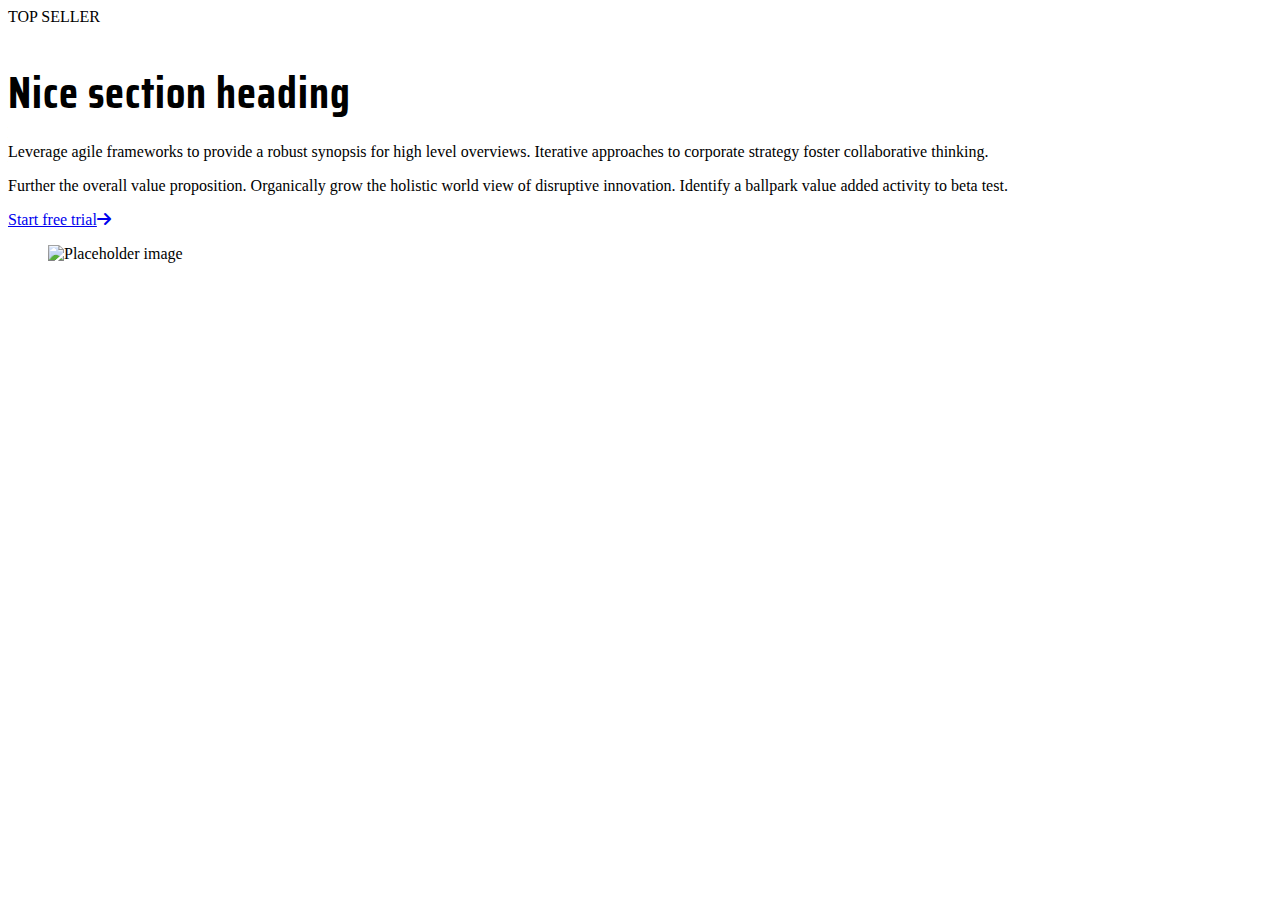
==== portfolio/project-multi-column/index.html @ 74bad711 "update" ====
<!DOCTYPE html>
<html lang="en">
    <head>
        <meta charset="UTF-8">
        <meta http-equiv="X-UA-Compatible" content="IE=edge">
        <meta name="viewport" content="width=device-width, initial-scale=1.0">
        <title>Sample Web Page Title</title>
        <meta name="description" content="Sample web page description goes here.">

        <!-- Preload large image -->

        <!-- Stylesheets -->
        <link rel="stylesheet" href="https://lunevedy.com/assets/2.0/css/lunevedy.css" />
        <link rel="stylesheet" href="assets/css/custom.css" />

        <!-- Google Fonts -->
        <link rel="preconnect" href="https://fonts.googleapis.com"><link rel="preconnect" href="https://fonts.gstatic.com" crossorigin><link href="https://fonts.googleapis.com/css2?family=Inter:wght@200;400;700&display=swap" rel="stylesheet">


        <link rel="preconnect" href="https://fonts.googleapis.com"><link rel="preconnect" href="https://fonts.gstatic.com" crossorigin><link href="https://fonts.googleapis.com/css2?family=Inter:wght@200;600&family=Playfair+Display:wght@400;600&family=Saira+Condensed:wght@600&display=swap" rel="stylesheet">

        <!-- Font Awesome 6 icons. Delete if not using. -->
        <link rel="stylesheet" href="https://cdnjs.cloudflare.com/ajax/libs/font-awesome/6.0.0/css/all.min.css" integrity="sha512-9usAa10IRO0HhonpyAIVpjrylPvoDwiPUiKdWk5t3PyolY1cOd4DSE0Ga+ri4AuTroPR5aQvXU9xC6qOPnzFeg==" crossorigin="anonymous" referrerpolicy="no-referrer" />

        <!-- Line Awesome thin icons. Delete if not using. -->
        <link rel="stylesheet" href="https://maxst.icons8.com/vue-static/landings/line-awesome/line-awesome/1.3.0/css/line-awesome.min.css">

    </head>


    <body>

    <!-- main content with sections -->
    <main>

        <!-- replace these empty sections with your own or delete them. -->
        <section class="theme-light section-selector-1 cols-2-half">

            <div class="col-2 col-text">
                <div class="badge">TOP SELLER</div>
                <h2>Nice section heading</h2>
                <p>Leverage agile frameworks to provide a robust synopsis for high level overviews. Iterative approaches to corporate strategy foster collaborative thinking.</p>

                <p>Further the overall value proposition. Organically grow the holistic world view of disruptive innovation. Identify a ballpark value added activity to beta test.</p>

                <div class="container-btn">
                    <a href="#" class="btn btn-plain btn-large">
                        <span>Start free trial</span><i class="fas fa-arrow-right"></i>
                    </a>
                </div>
            </div>

            <div class="col-2 col-visual">
                <figure>
                    <img src="https://lunevedy.com/ui/assets/img/1024x618-cheesecake.jpg" alt="Placeholder image">
                </figure>
            </div>

        </section>


    </main>

    <script src="https://lunevedy.com/assets/js/lunevedy.js"></script>

</body>
</html>
---- portfolio/project-multi-column/assets/css/custom.css ----
/* Add your custom CSS here */
.section-selector-1 { background-color: var(--lime-400) }

.section-selector-1.cols-2-half .col-2 h2 {
    font-family: 'Saira Condensed', sans-serif;
    letter-spacing: 1px;
    font-size: calc(28px + (42 - 28) * ((100vw - 320px) / (1140 - 320)));
    margin-top: 32px;
    margin-bottom: 0;
}

.section-selector-2 { font-family: 'Playfair Display', serif }

.section-selector-5 {
    background-color: var(--slate-050);
    font-family: 'Inter', sans-serif;
}

.section-selector-5 .col-1 h2 span.highlight { color: var(--red-600) }

.section-selector-5 .flex-cols-4 > .col-4 > h3 {
	font-size: calc(18px + (56 - 18) * ((100vw - 768px) / (1920 - 768)));
}

/* .section-selector-6 div[class^='flex-cols-'] div[class^='col-'] { background-color: var(--green-200) } */


.section-selector-6.theme-light .flex-cols-3 .col-3:nth-child(1) {
    background-color: var(--green-200)
}

.section-selector-6.theme-light .flex-cols-3 .col-3:nth-child(2) {
    background-color: var(--blue-200)
}

.section-selector-6.theme-light .flex-cols-3 .col-3:nth-child(3) {
    background-color: var(--red-300)
}
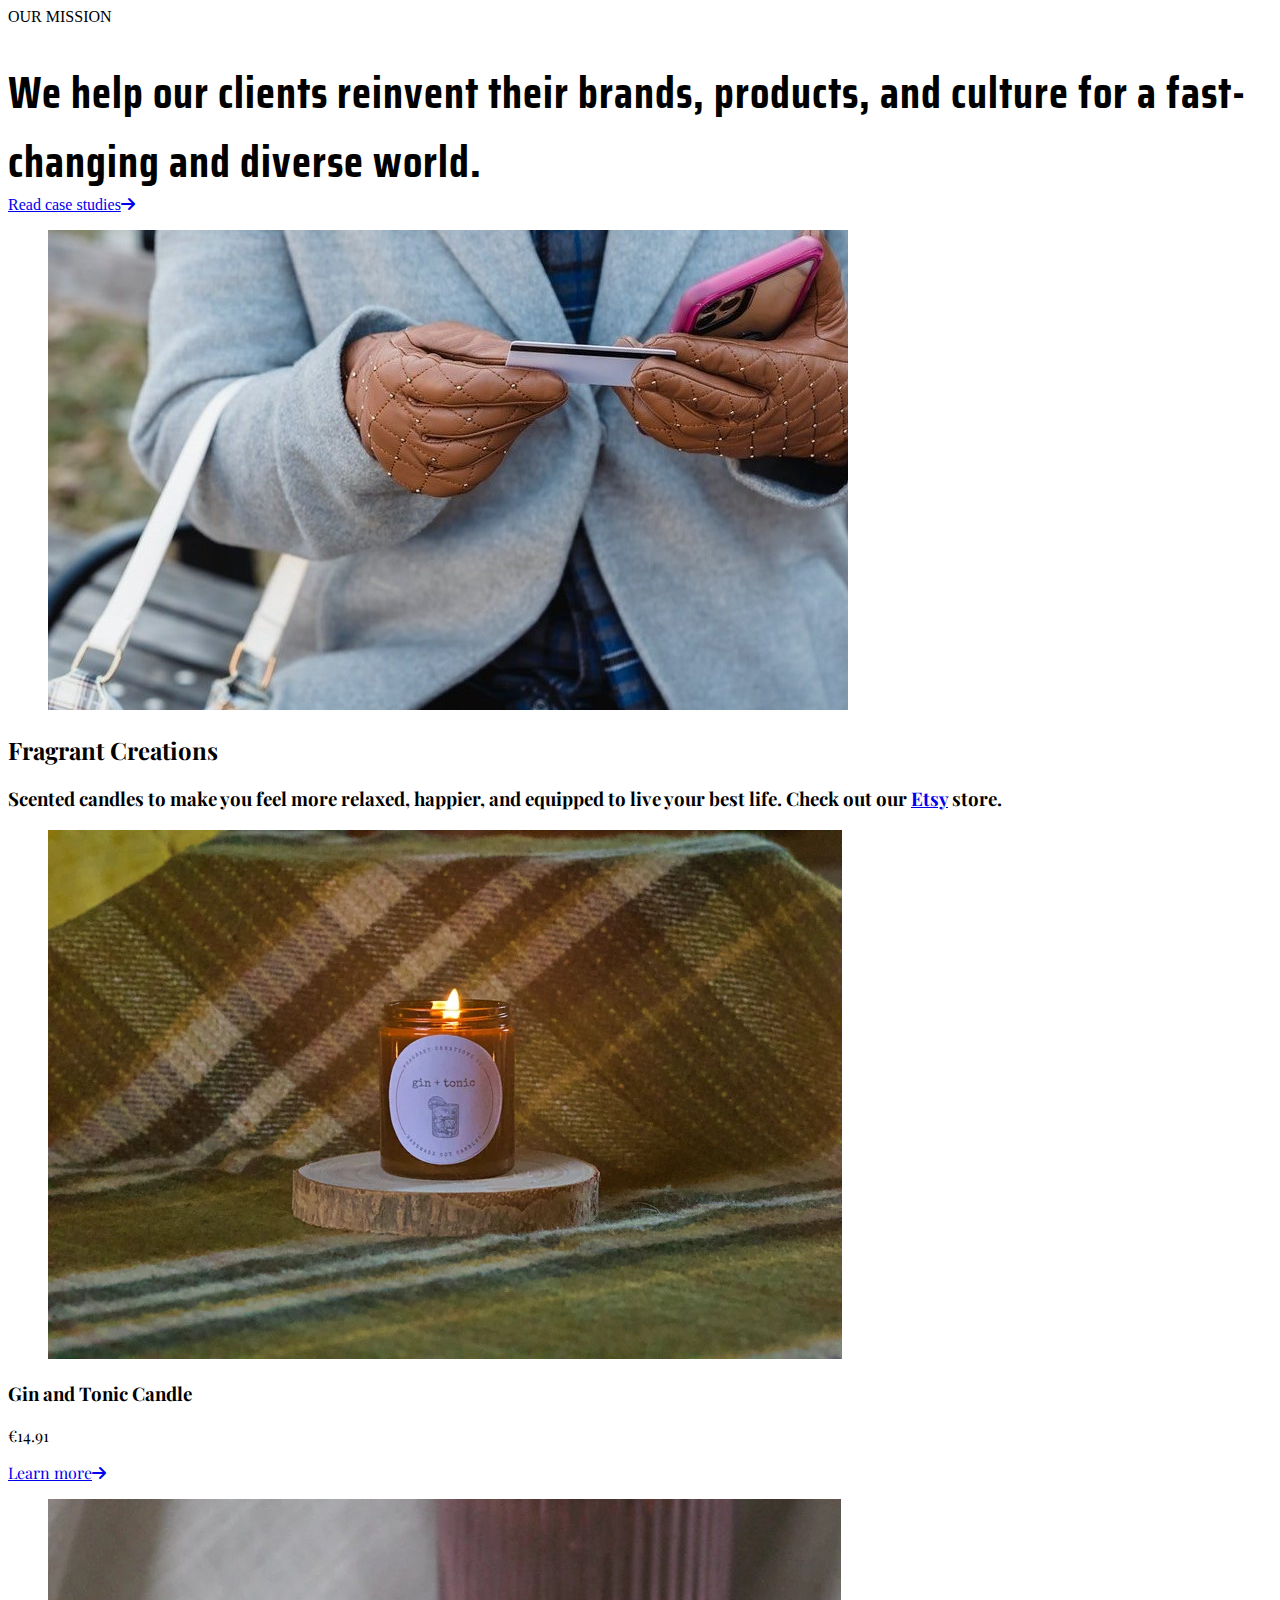
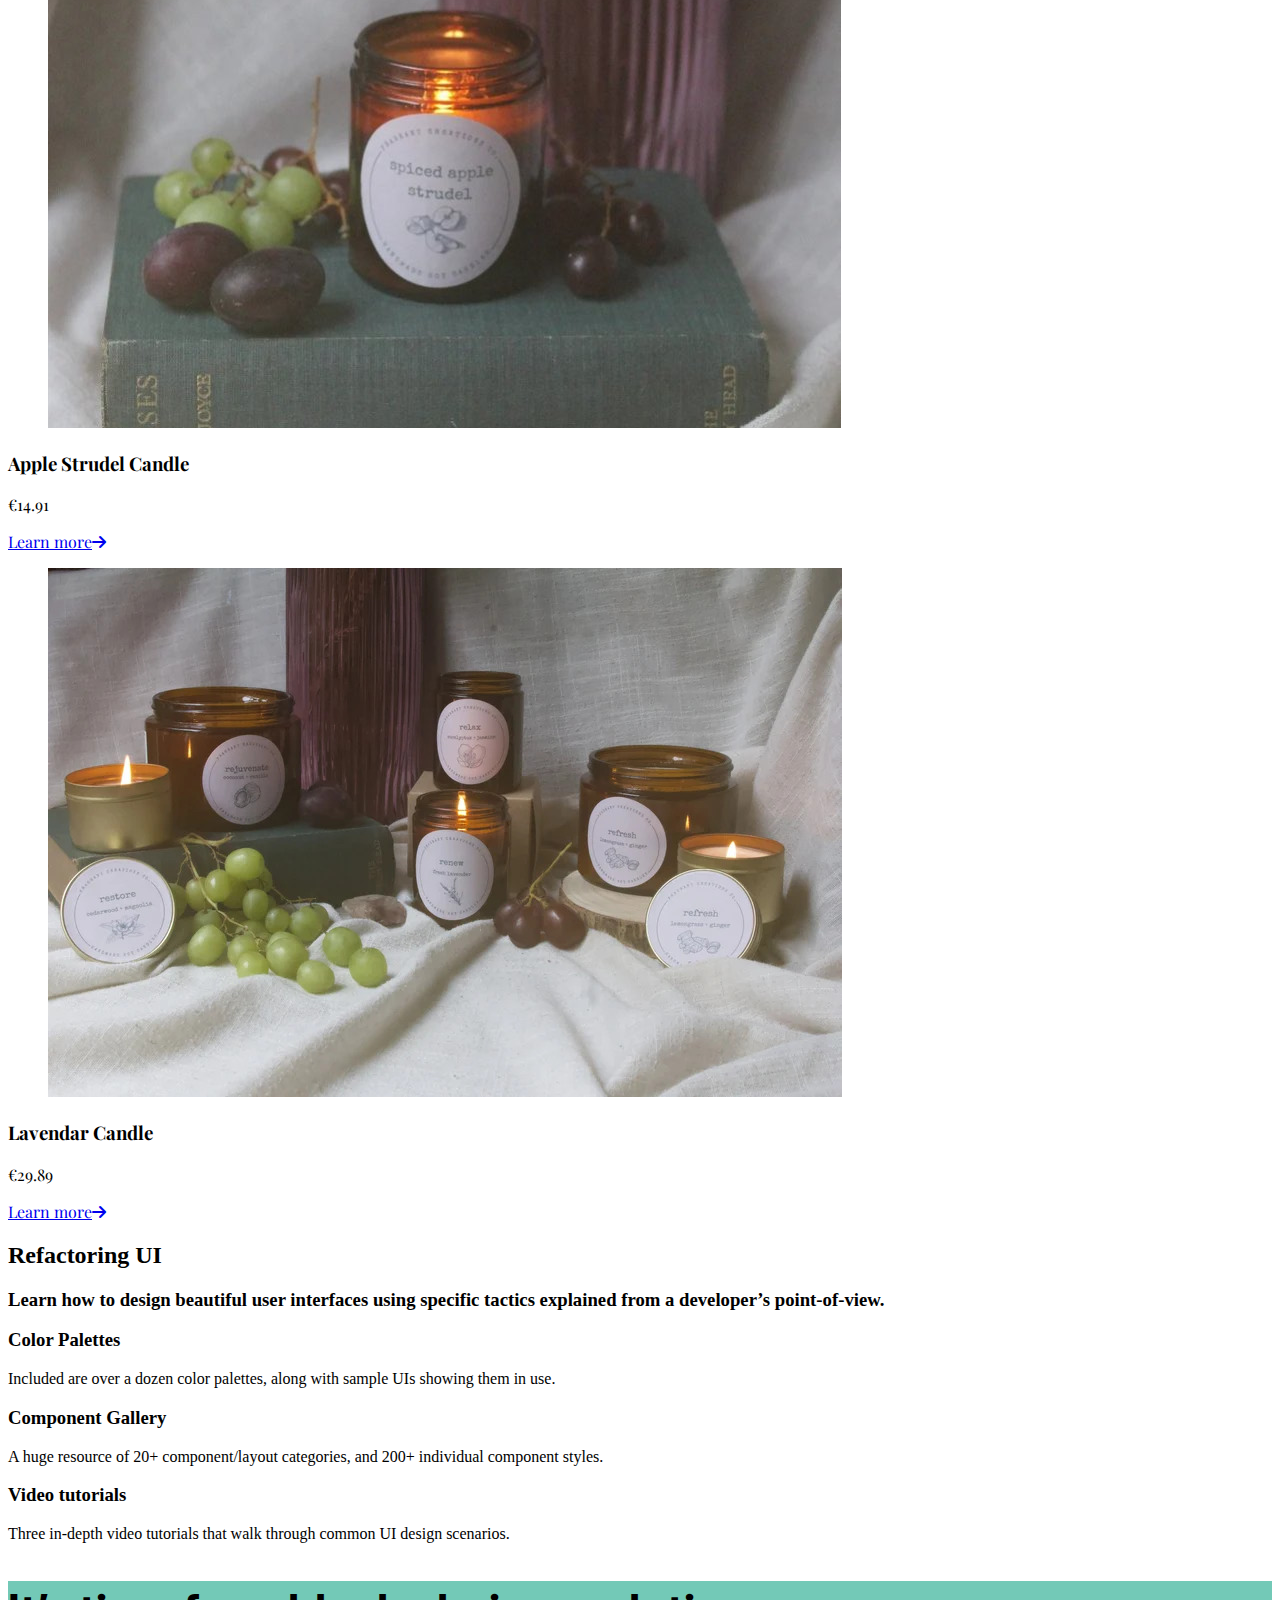
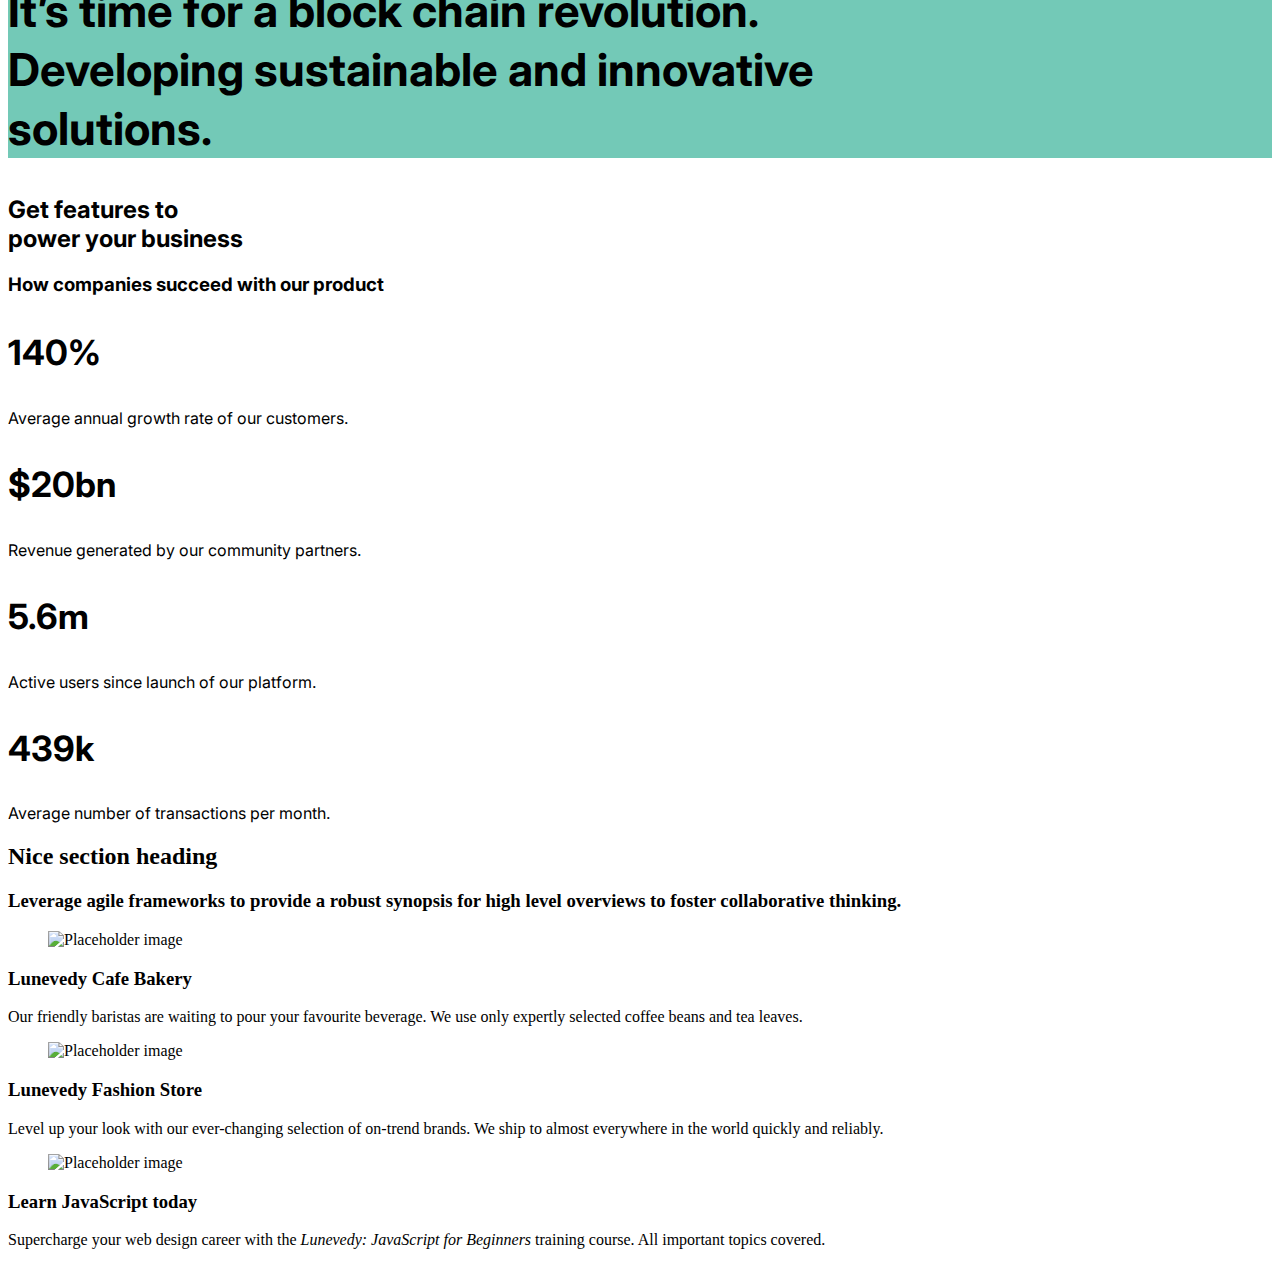
==== commit 1f98bfc3: "update" ====
--- a/portfolio/project-multi-column/index.html
+++ b/portfolio/project-multi-column/index.html
@@ -1,67 +1,288 @@
 <!DOCTYPE html>
 <html lang="en">
-    <head>
-        <meta charset="UTF-8">
-        <meta http-equiv="X-UA-Compatible" content="IE=edge">
-        <meta name="viewport" content="width=device-width, initial-scale=1.0">
-        <title>Sample Web Page Title</title>
-        <meta name="description" content="Sample web page description goes here.">
-
-        <!-- Preload large image -->
-
-        <!-- Stylesheets -->
-        <link rel="stylesheet" href="https://lunevedy.com/assets/2.0/css/lunevedy.css" />
-        <link rel="stylesheet" href="assets/css/custom.css" />
-
-        <!-- Google Fonts -->
-        <link rel="preconnect" href="https://fonts.googleapis.com"><link rel="preconnect" href="https://fonts.gstatic.com" crossorigin><link href="https://fonts.googleapis.com/css2?family=Inter:wght@200;400;700&display=swap" rel="stylesheet">
-
-
-        <link rel="preconnect" href="https://fonts.googleapis.com"><link rel="preconnect" href="https://fonts.gstatic.com" crossorigin><link href="https://fonts.googleapis.com/css2?family=Inter:wght@200;600&family=Playfair+Display:wght@400;600&family=Saira+Condensed:wght@600&display=swap" rel="stylesheet">
-
-        <!-- Font Awesome 6 icons. Delete if not using. -->
-        <link rel="stylesheet" href="https://cdnjs.cloudflare.com/ajax/libs/font-awesome/6.0.0/css/all.min.css" integrity="sha512-9usAa10IRO0HhonpyAIVpjrylPvoDwiPUiKdWk5t3PyolY1cOd4DSE0Ga+ri4AuTroPR5aQvXU9xC6qOPnzFeg==" crossorigin="anonymous" referrerpolicy="no-referrer" />
-
-        <!-- Line Awesome thin icons. Delete if not using. -->
-        <link rel="stylesheet" href="https://maxst.icons8.com/vue-static/landings/line-awesome/line-awesome/1.3.0/css/line-awesome.min.css">
-
-    </head>
-
-
-    <body>
+
+<head>
+    <meta charset="UTF-8">
+    <meta http-equiv="X-UA-Compatible" content="IE=edge">
+    <meta name="viewport" content="width=device-width, initial-scale=1.0">
+    <title>Multi-column layout gallery</title>
+    <meta name="description" content="A gallery of responsive multi-column layouts">
+
+    <!-- Preload large image -->
+
+    <!-- Stylesheets -->
+    <link rel="stylesheet" href="https://lunevedy.com/assets/2.0/css/lunevedy.css" />
+    <link rel="stylesheet" href="assets/css/custom.css" />
+
+    <!-- Google Fonts -->
+    <link rel="preconnect" href="https://fonts.googleapis.com">
+    <link rel="preconnect" href="https://fonts.gstatic.com" crossorigin>
+    <link href="https://fonts.googleapis.com/css2?family=Inter:wght@200;400;700&display=swap" rel="stylesheet">
+
+
+    <link rel="preconnect" href="https://fonts.googleapis.com">
+    <link rel="preconnect" href="https://fonts.gstatic.com" crossorigin>
+    <link
+        href="https://fonts.googleapis.com/css2?family=Inter:wght@200;600&family=Playfair+Display:wght@400;600&family=Saira+Condensed:wght@600&display=swap"
+        rel="stylesheet">
+
+    <!-- Font Awesome 6 icons. Delete if not using. -->
+    <link rel="stylesheet" href="https://cdnjs.cloudflare.com/ajax/libs/font-awesome/6.0.0/css/all.min.css"
+        integrity="sha512-9usAa10IRO0HhonpyAIVpjrylPvoDwiPUiKdWk5t3PyolY1cOd4DSE0Ga+ri4AuTroPR5aQvXU9xC6qOPnzFeg=="
+        crossorigin="anonymous" referrerpolicy="no-referrer" />
+
+    <!-- Line Awesome thin icons. Delete if not using. -->
+    <link rel="stylesheet"
+        href="https://maxst.icons8.com/vue-static/landings/line-awesome/line-awesome/1.3.0/css/line-awesome.min.css">
+
+</head>
+
+
+<body>
 
     <!-- main content with sections -->
     <main>
 
         <!-- replace these empty sections with your own or delete them. -->
+
+
         <section class="theme-light section-selector-1 cols-2-half">
 
             <div class="col-2 col-text">
-                <div class="badge">TOP SELLER</div>
-                <h2>Nice section heading</h2>
-                <p>Leverage agile frameworks to provide a robust synopsis for high level overviews. Iterative approaches to corporate strategy foster collaborative thinking.</p>
-
-                <p>Further the overall value proposition. Organically grow the holistic world view of disruptive innovation. Identify a ballpark value added activity to beta test.</p>
+                <div class="badge">OUR MISSION</div>
+
+                <h2>We help our clients reinvent their brands, products, and culture for a fast-changing and diverse
+                    world.</h2>
 
                 <div class="container-btn">
-                    <a href="#" class="btn btn-plain btn-large">
-                        <span>Start free trial</span><i class="fas fa-arrow-right"></i>
+                    <a href="#" class="btn btn-large btn-plain">
+                        <span>Read case studies</span><i class="fas fa-arrow-right"></i>
                     </a>
                 </div>
             </div>
 
             <div class="col-2 col-visual">
                 <figure>
-                    <img src="https://lunevedy.com/ui/assets/img/1024x618-cheesecake.jpg" alt="Placeholder image">
+                    <img src="assets/img/800x480-credit-card.jpg" alt="Placeholder image">
                 </figure>
+
+
+
+
             </div>
 
         </section>
 
 
+
+
+        <!-- section starts here -->
+
+        <section class="theme-light section-selector-2">
+
+            <div class="col-1 text-center w-820px">
+                <h2>Fragrant Creations</h2>
+                <h3>Scented candles to make you feel more relaxed, happier, and equipped to live your best life. Check
+                    out our <a
+                        href="https://www.etsy.com/uk/shop/FragrantCreationsCo0?ref=seller-platform-mcnav">Etsy</a>
+                    store.</h3>
+            </div>
+
+            <!-- Begin three-column flexbox grid -->
+            <div class="flex-cols-3 cols-padding cols-shadows">
+
+                <div class="col-3">
+                    <figure class="cols-fig-padding photos-zoom photos-brightness">
+                        <a
+                            href="https://www.etsy.com/ie/listing/1321942855/gin-and-tonic-candle-gift-for-friend?click_key=4cbc3d2bab8566f84e9af9a32875b8d62f421f82%3A1321942855&click_sum=cd5af0fe&ref=shop_home_feat_1"><img
+                                src="assets/img/candle-1.jpg" alt="Gin and Tonic Candle"></a>
+                    </figure>
+                    <h3>Gin and Tonic Candle</h3>
+                    <p>€14.91</p>
+                    <a href="https://www.etsy.com/ie/listing/1321942855/gin-and-tonic-candle-gift-for-friend?click_key=4cbc3d2bab8566f84e9af9a32875b8d62f421f82%3A1321942855&click_sum=cd5af0fe&ref=shop_home_feat_1" class="btn btn-outline btn-pill"><span>Learn more</span><i class="fas fa-arrow-right"></i></a>
+                </div>
+
+                <div class="col-3">
+                    <figure class="cols-fig-padding photos-zoom photos-brightness">
+                        <a href="https://www.etsy.com/ie/listing/1311157158/spiced-apple-strudel-candle-apple?click_key=9b6d5c29805170d90730e20f1e21f1c4749612ff%3A1311157158&click_sum=5763142c&ref=shop_home_active_16"><img src="assets/img/candle-2.jpg"
+                                alt="Apple Strudel Candle"></a>
+                    </figure>
+                    <h3>Apple Strudel Candle</h3>
+                    <p>€14.91</p>
+                    <a href="https://www.etsy.com/ie/listing/1311157158/spiced-apple-strudel-candle-apple?click_key=9b6d5c29805170d90730e20f1e21f1c4749612ff%3A1311157158&click_sum=5763142c&ref=shop_home_active_16" class="btn btn-outline btn-pill"><span>Learn more</span><i class="fas fa-arrow-right"></i></a>
+                </div>
+
+                <div class="col-3">
+                    <figure class="cols-fig-padding photos-zoom photos-brightness">
+                        <a href="https://www.etsy.com/ie/listing/1321928809/essential-oil-lavender-candle-gift-for?click_key=9de71b7fca361dfa27631a0858d53d299f048a69%3A1321928809&click_sum=6c05168a&ref=shop_home_active_32"><img src="assets/img/candle-3.jpg"
+                                alt="Lavendar Candle"></a>
+                    </figure>
+                    <h3>Lavendar Candle</h3>
+                    <p>€29.89</p>
+                    <a href="https://www.etsy.com/ie/listing/1321928809/essential-oil-lavender-candle-gift-for?click_key=9de71b7fca361dfa27631a0858d53d299f048a69%3A1321928809&click_sum=6c05168a&ref=shop_home_active_32" class="btn btn-outline btn-pill"><span>Learn more</span><i class="fas fa-arrow-right"></i></a>
+                </div>
+
+
+            </div>
+            <!-- End three-column flexbox grid -->
+
+        </section>
+
+        <!-- section ends here -->
+
+
+        
+
+	<!-- section starts here -->
+
+	<section class="section-selector-3 theme-dark">
+
+		<div class="col-1 text-center w-820px">
+			<h2>Refactoring UI</h2>
+			<h3>Learn how to design beautiful user interfaces using specific tactics explained from a developer’s point-of-view.</h3>
+		</div>
+
+		<!-- Begin three-column flexbox grid -->
+		<div class="flex-cols-3 cols-background cols-padding cols-corners-soft">
+
+			<div class="col-3">
+				<figure class="icon icon-left icon-small">
+					<i class="las la-swatchbook"></i>
+				</figure>
+				<h3>Color Palettes</h3>
+				<p>Included are over a dozen color palettes, along with sample UIs showing them in use.</p>
+			</div>
+
+			<div class="col-3">
+				<figure class="icon icon-left icon-small">
+					<i class="las la-border-all"></i>
+				</figure>
+				<h3>Component Gallery</h3>
+				<p>A huge resource of 20+ component/layout categories, and 200+ individual component styles.</p>
+			</div>
+
+			<div class="col-3">
+				<figure class="icon icon-left icon-small">
+					<i class="lar la-file-video"></i>
+				</figure>
+				<h3>Video tutorials</h3>
+				<p>Three in-depth video tutorials that walk through common UI design scenarios.</p>
+			</div>
+
+
+		</div>
+		<!-- End three-column flexbox grid -->
+
+	</section>
+
+	<!-- section ends here -->
+
+
+        
+
+	<!-- section starts here -->
+
+    <section class="section-selector-4 w-1140px theme-dark">
+        <h2>It’s time for a block chain revolution. <span class="highlight">Developing sustainable and innovative solutions.</span></h2>
+    </section>
+
+	<!-- section ends here -->
+
+
+        
+
+	<!-- section starts here -->
+
+    <section class="theme-light section-selector-5">
+
+		<div class="col-1 text-center w-820px">
+			<h2>Get features to<br><span class="highlight">power your business</span></h2>
+			<h3>How companies succeed with our product</h3>
+		</div>
+
+		<!-- Begin four-column flexbox grid -->
+		<div class="flex-cols-4 mobile-col-2">
+
+			<div class="col-4">	
+				<h3>140%</h3>
+				<p>Average annual growth rate of our customers.</p>
+			</div>
+
+			<div class="col-4">	
+				<h3>$20bn</h3>
+				<p>Revenue generated by our community partners.</p>
+			</div>
+
+			<div class="col-4">	
+				<h3>5.6m</h3>
+				<p>Active users since launch of our platform.</p>
+			</div>
+
+			<div class="col-4">	
+				<h3>439k</h3>
+				<p>Average number of transactions per month.</p>
+			</div>
+
+		</div>
+		<!-- End four-column flexbox grid -->
+
+	</section>
+
+	<!-- section ends here -->
+
+
+        
+
+	<!-- section starts here -->
+
+	<section class="theme-light section-selector-6">
+
+		<div class="col-1 text-center w-820px">
+			<h2>Nice section heading</h2>
+			<h3>Leverage agile frameworks to provide a robust synopsis for high level overviews to foster collaborative thinking.</h3>
+		</div>
+
+		<!-- Begin three-column flexbox grid -->
+		<div class="flex-cols-3 cols-background cols-padding cols-corners-soft">
+
+			<div class="col-3">
+			<figure class="cols-fig-padding">
+				<img src="https://lunevedy.com/ui/assets/img/460x300-trans-couple-coffee.png" alt="Placeholder image">
+			</figure>
+				<h3>Lunevedy Cafe Bakery</h3>
+				<p>Our friendly baristas are waiting to pour your favourite beverage. We use only expertly selected coffee beans and tea leaves.</p>
+			</div>
+
+			<div class="col-3">
+			<figure class="cols-fig-padding">
+				<img src="https://lunevedy.com/ui/assets/img/460x300-trans-woman-smiling.png" alt="Placeholder image">
+			</figure>
+				<h3>Lunevedy Fashion Store</h3>
+				<p>Level up your look with our ever-changing selection of on-trend brands. We ship to almost everywhere in the world quickly and reliably.</p>
+			</div>
+
+			<div class="col-3">
+			<figure class="cols-fig-padding">
+				<img src="https://lunevedy.com/ui/assets/img/460x300-trans-man-laptop.png" alt="Placeholder image">
+			</figure>
+				<h3>Learn JavaScript today</h3>
+				<p>Supercharge your web design career with the <i>Lunevedy: JavaScript for Beginners</i> training course. All important topics covered.</p>
+			</div>
+
+
+		</div>
+		<!-- End three-column flexbox grid -->
+
+	</section>
+
+	<!-- section ends here -->
+
+
+
     </main>
 
     <script src="https://lunevedy.com/assets/js/lunevedy.js"></script>
 
 </body>
-</html>
+
+</html>--- a/portfolio/project-multi-column/assets/css/custom.css
+++ b/portfolio/project-multi-column/assets/css/custom.css
@@ -10,6 +10,32 @@
 }
 
 .section-selector-2 { font-family: 'Playfair Display', serif }
+
+.section-selector-3 { background-color: var(--trend-800) }
+.section-selector-3 .col-1 h2 { color: var(--sky-300) }
+.section-selector-3 .col-1 h3 { color: var(--slate-200) }
+.section-selector-3 .col-3 h3 { color: var(--sky-300) }
+.section-selector-3 .col-3 p { color: var(--slate-200) }
+.section-selector-3 .col-3 li { color: var(--slate-200) }
+.section-selector-3.theme-light .cols-background .col-3 { background-color: var(--trend-700) }
+.section-selector-3 div[class^='flex-cols-'] div[class^='col-'] figure.icon { color: var(--sky-300) }
+
+.section-selector-4 { background-color: var(--green-200) }
+.section-selector-4 > h2 span.highlight { color: var(--gray-600) }
+.section-selector-4 {
+    font-family: 'Inter', sans-serif;
+    background-color: #73c9b7;
+}
+.section-selector-4 > h2 span.highlight {
+    color: var(--gray-700);
+}
+
+.section-selector-4.w-1140px h2 {
+    font-size: calc(22px + (42 - 22) * ((100vw - 320px) / (1140 - 320)));
+    line-height: 1.3;
+    max-width: 30ch;
+}
+
 
 .section-selector-5 {
     background-color: var(--slate-050);
